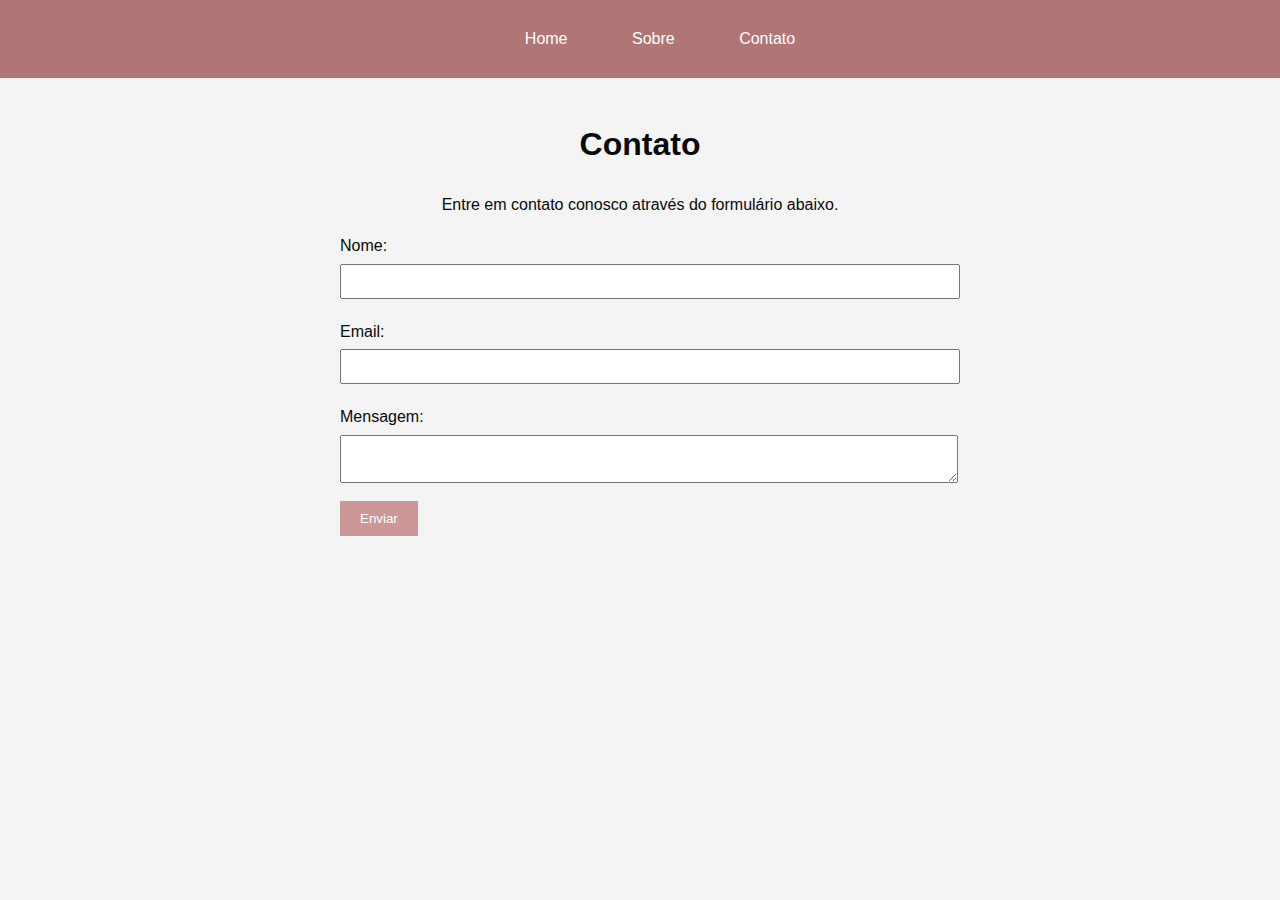
==== contato.html @ 1dfe7ea8 "Criaçao meu site" ====
<!DOCTYPE html>
<html lang="pt-BR">
<head>
    <meta charset="UTF-8">
    <meta name="viewport" content="width=device-width, initial-scale=1.0">
    <title>Contato - Meu Site</title>
    <link rel="stylesheet" href="css/style.css">
    <link rel="stylesheet" href="style.css">
</head>
<body>
    <header>
        <nav>
            <ul>
                <li><a href="index.html">Home</a></li>
                <li><a href="sobre.html">Sobre</a></li>
                <li><a href="contato.html">Contato</a></li>
            </ul>
        </nav>
    </header>
    <main>
        <h1>Contato</h1>
        <p>Entre em contato conosco através do formulário abaixo.</p>
        <!-- Formulário de contato simples -->
        <form action="#" method="POST">
            <label for="nome">Nome:</label>
            <input type="text" id="nome" name="nome" required><br>

            <label for="email">Email:</label>
            <input type="email" id="email" name="email" required><br>

            <label for="mensagem">Mensagem:</label>
            <textarea id="mensagem" name="mensagem" required></textarea><br>

            <input type="submit" value="Enviar">
        </form>
    </main>
    
</body>
</html>
---- css/style.css ----
/* margens e padding */
body {
    margin: 0;
    padding: 0;
    box-sizing: border-box;
}

/* Estilo do cabeçalho */
header {
    background-color: #f4f4f4;
    padding: 10px 20px;
}

/* Contêiner da logo e do nome */
.logo-nome {
    display: flex;
    align-items: center;
}

/* Estilo da logo */
.logo {
    width: 50px; /* Largura da logo */
    height: 50px; /* Altura da logo */
    border-radius: 50%; /* Deixa a logo redonda */
    object-fit: cover; /*Imagem dentro do círculo (editar aqui) */
    margin-right: 20px; /* Aumenta a distância entre a logo e o nome */
}


/* Estilo do nome */
.nome {
    font-size: 15px;
    color: #fdfdfd;
}

.content {
    margin: 20px;
    text-align: center; /* Centraliza o texto e a imagem */
}

/* Estilo para a imagem abaixo do texto Perfume */
.imagem-abaixo {
    margin-top: 0px; /* Espaço entre o texto e a imagem */
    max-width: 500px;  /* Imagem do tamanho do contêiner */
    width: 500px;  /*Largura da imagem */
    height: auto;  /* Mantém a proporção da imagem automaticamente */

}
.sophia-abaixo {
    width: 300px;   /*  Largura da imagem */
    height: 300px;  /* Altura da imagem, igual à largura */
    border-radius: 50%; /* Deixa a imagem redonda */
    object-fit: cover; /
}

body {
    margin: 0;
    padding: 0;
    box-sizing: border-box;
}

/* Estilos gerais */
body {
    font-family: 'Lucida Sans', 'Lucida Sans Regular', 'Lucida Grande', 'Lucida Sans Unicode', Geneva, Verdana, sans-serif;
    line-height: 1.6;
    background-color: #f4f4f4;
    color: #0a0a0a;
}

/* Estilo do cabeçalho e navegação */
header {
    background-color: #af7675;
    color: #fff;
    padding: 10px 10;
}

nav ul {
    list-style-type: none;
    text-align: center;
}

nav ul li { 
    display: inline;
    margin: 0 30px;
}

nav ul li a {
    color: #fff;
    text-decoration: none;
}

nav ul li a:hover {
    text-decoration: underline;
}

/* Estilo principal */
main {
    padding: 20px;
    text-align: center;
}

/* Estilo do rodapé */
footer {
    background-color: #fc83e8;
    color: #fff;
    text-align: center;
    padding: 10px 0;
    margin-top: 20px;
}

/* Estilo do formulário */
form {
    max-width: 600px;
    margin: 0 auto;
    text-align: left;
}

form label {
    display: block;
    margin: 10px 0 5px;
}

form input[type="text"],
form input[type="email"],
form textarea {
    width: 100%;
    padding: 8px;
    margin-bottom: 10px;
}

form input[type="submit"] {
    background-color: #cb9897;
    color: #fff;
    border: none;
    padding: 10px 20px;
    cursor: pointer;
}

form input[type="submit"]:hover {
    background-color: #555;
}
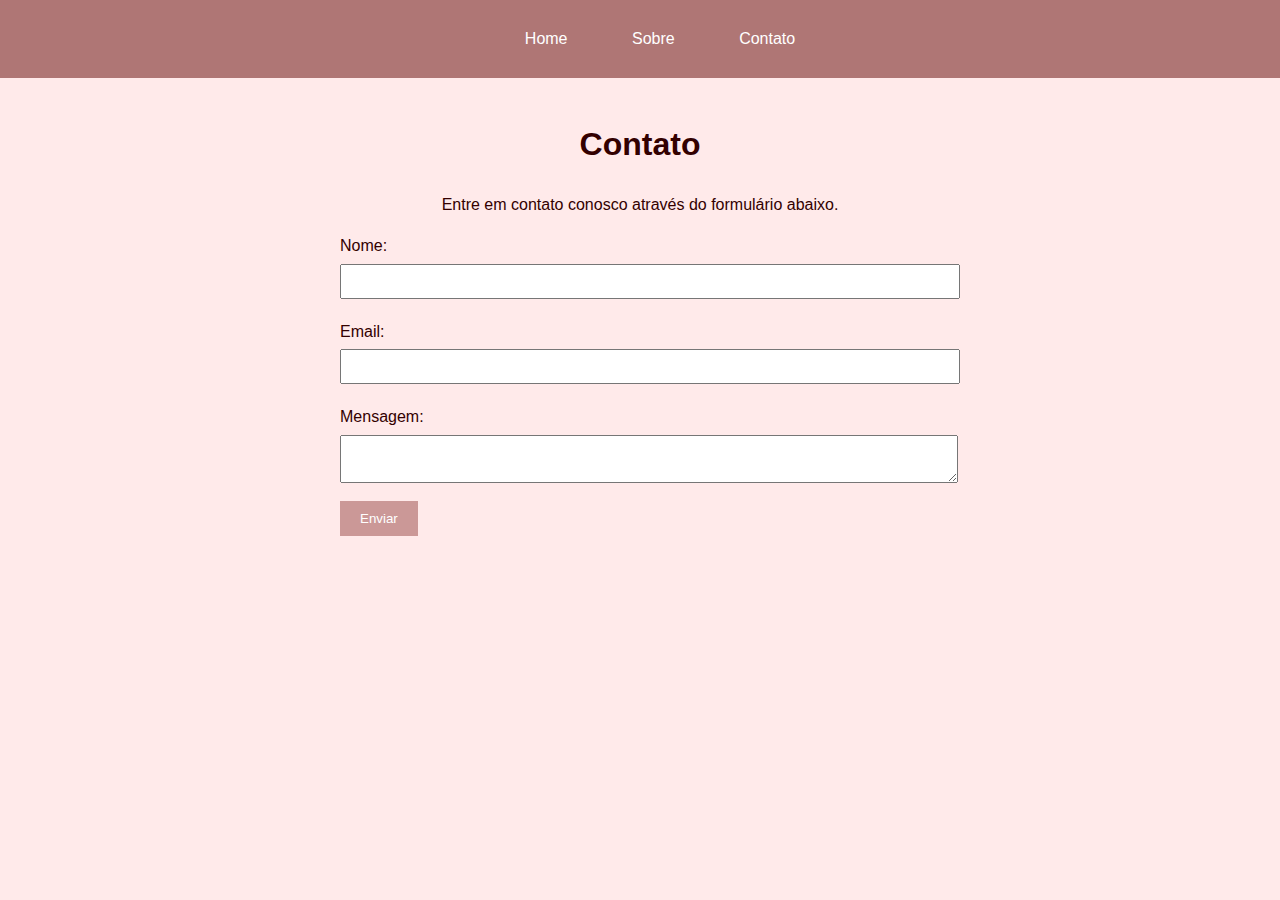
==== commit ffc47dd4: "final" ====
--- a/contato.html
+++ b/contato.html
@@ -3,11 +3,13 @@
 <head>
     <meta charset="UTF-8">
     <meta name="viewport" content="width=device-width, initial-scale=1.0">
+
     <title>Contato - Meu Site</title>
     <link rel="stylesheet" href="css/style.css">
-    <link rel="stylesheet" href="style.css">
+    <link rel="stylesheet" href="css/style.css">
 </head>
-<body>
+
+<body>  
     <header>
         <nav>
             <ul>
@@ -20,7 +22,7 @@
     <main>
         <h1>Contato</h1>
         <p>Entre em contato conosco através do formulário abaixo.</p>
-        <!-- Formulário de contato simples -->
+
         <form action="#" method="POST">
             <label for="nome">Nome:</label>
             <input type="text" id="nome" name="nome" required><br>
--- a/css/style.css
+++ b/css/style.css
@@ -7,7 +7,7 @@
 
 /* Estilo do cabeçalho */
 header {
-    background-color: #f4f4f4;
+    background-color: #330000;
     padding: 10px 20px;
 }
 
@@ -30,7 +30,7 @@
 /* Estilo do nome */
 .nome {
     font-size: 15px;
-    color: #fdfdfd;
+    color: #ffff;
 }
 
 .content {
@@ -41,8 +41,8 @@
 /* Estilo para a imagem abaixo do texto Perfume */
 .imagem-abaixo {
     margin-top: 0px; /* Espaço entre o texto e a imagem */
-    max-width: 500px;  /* Imagem do tamanho do contêiner */
-    width: 500px;  /*Largura da imagem */
+    max-width: 300px;  /* Imagem do tamanho do contêiner */
+    width: 250px;  /*Largura da imagem */
     height: auto;  /* Mantém a proporção da imagem automaticamente */
 
 }
@@ -63,8 +63,8 @@
 body {
     font-family: 'Lucida Sans', 'Lucida Sans Regular', 'Lucida Grande', 'Lucida Sans Unicode', Geneva, Verdana, sans-serif;
     line-height: 1.6;
-    background-color: #f4f4f4;
-    color: #0a0a0a;
+    background-color: #ffeaea;
+    color: #330000;
 }
 
 /* Estilo do cabeçalho e navegação */
@@ -138,4 +138,4 @@
 
 form input[type="submit"]:hover {
     background-color: #555;
-}
+}--- a/css/style.css
+++ b/css/style.css
@@ -7,7 +7,7 @@
 
 /* Estilo do cabeçalho */
 header {
-    background-color: #f4f4f4;
+    background-color: #330000;
     padding: 10px 20px;
 }
 
@@ -30,7 +30,7 @@
 /* Estilo do nome */
 .nome {
     font-size: 15px;
-    color: #fdfdfd;
+    color: #ffff;
 }
 
 .content {
@@ -41,8 +41,8 @@
 /* Estilo para a imagem abaixo do texto Perfume */
 .imagem-abaixo {
     margin-top: 0px; /* Espaço entre o texto e a imagem */
-    max-width: 500px;  /* Imagem do tamanho do contêiner */
-    width: 500px;  /*Largura da imagem */
+    max-width: 300px;  /* Imagem do tamanho do contêiner */
+    width: 250px;  /*Largura da imagem */
     height: auto;  /* Mantém a proporção da imagem automaticamente */
 
 }
@@ -63,8 +63,8 @@
 body {
     font-family: 'Lucida Sans', 'Lucida Sans Regular', 'Lucida Grande', 'Lucida Sans Unicode', Geneva, Verdana, sans-serif;
     line-height: 1.6;
-    background-color: #f4f4f4;
-    color: #0a0a0a;
+    background-color: #ffeaea;
+    color: #330000;
 }
 
 /* Estilo do cabeçalho e navegação */
@@ -138,4 +138,4 @@
 
 form input[type="submit"]:hover {
     background-color: #555;
-}
+}